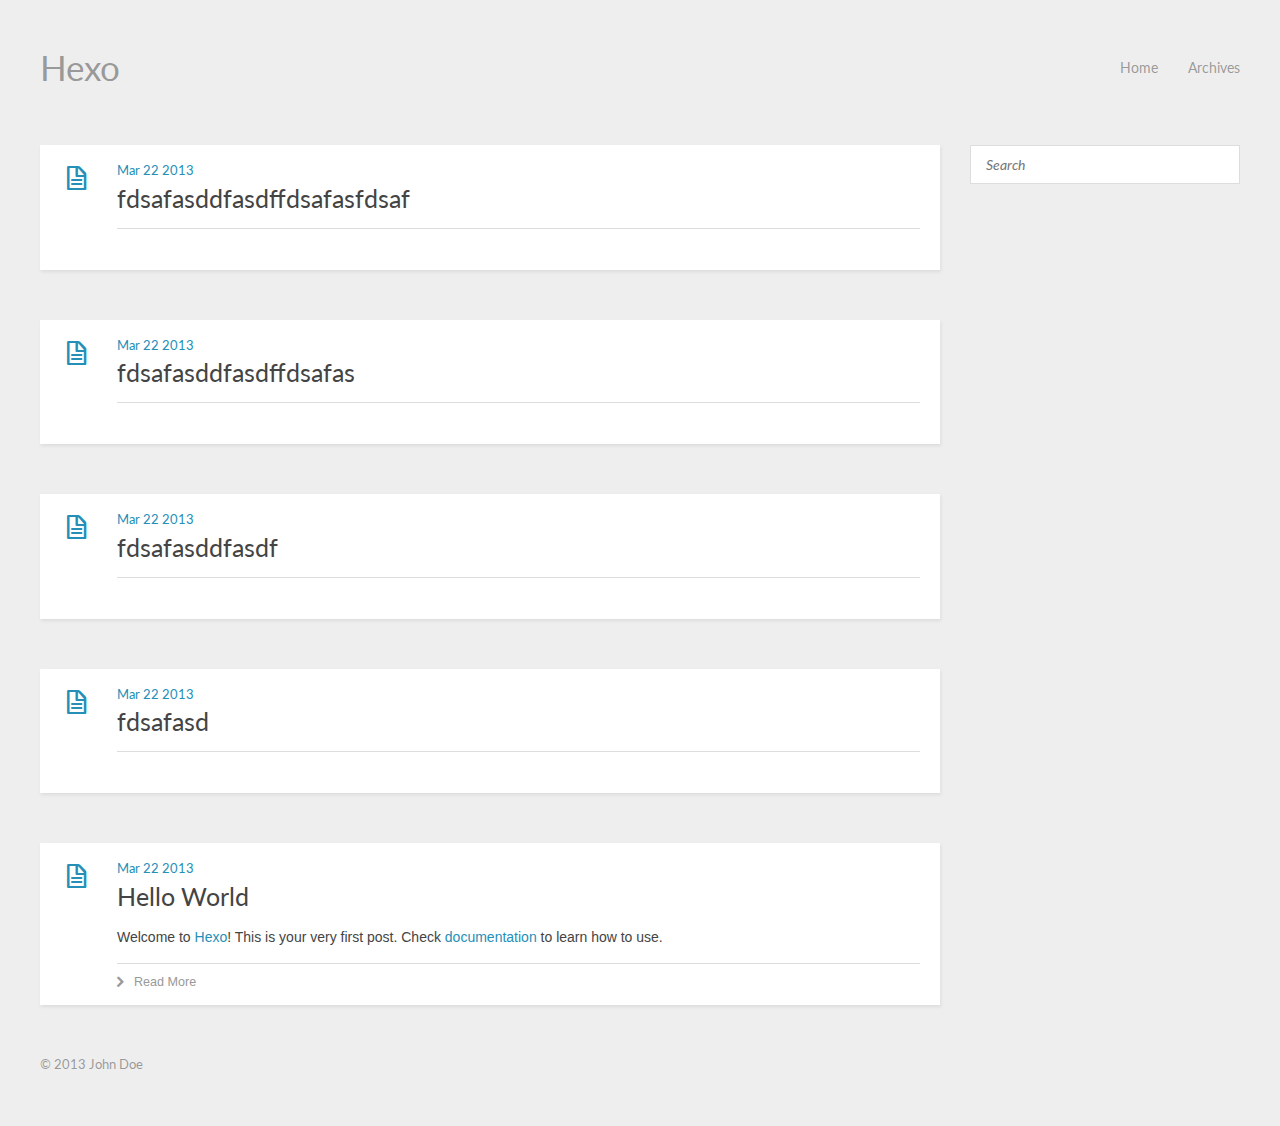
==== index.html @ 34781335 "Site updated: Fri Mar 22 2013 15:08:44 GMT+0800 (CST)" ====
<!DOCTYPE HTML>
<html>
<head>
  <meta charset="utf-8">
  
  <title>Hexo</title>
  <meta name="author" content="John Doe">
  
  
  <meta name="viewport" content="width=device-width, initial-scale=1, maximum-scale=1">

  
  <meta property="og:site_name" content="Hexo"/>

  
    <meta property="og:image" content="undefined"/>
  

  <link href="/favicon.png" rel="icon">
  <link rel="alternate" href="/atom.xml" title="Hexo" type="application/atom+xml">
  <link rel="stylesheet" href="/css/style.css" media="screen" type="text/css">
  <!--[if lt IE 9]><script src="//html5shiv.googlecode.com/svn/trunk/html5.js"></script><![endif]-->
  <script src="//ajax.googleapis.com/ajax/libs/jquery/1.8/jquery.min.js"></script>
  
</head>


<body>
  <header id="header" class="inner"><div class="alignleft">
  <h1><a href="/">Hexo</a></h1>
  <h2><a href="/"></a></h2>
</div>
<nav id="main-nav" class="alignright">
  <ul>
    
      <li><a href="/">Home</a></li>
    
      <li><a href="/archives">Archives</a></li>
    
  </ul>
  <div class="clearfix"></div>
</nav>
<div class="clearfix"></div></header>
  <div id="content" class="inner">
    <div id="main-col" class="alignleft"><div id="wrapper">
  <article class="post">
  
  <div class="post-content">
    <header>
      
        <div class="icon"></div>
        <time datetime="2013-03-22T07:08:34.000Z"><a href="/2013/03/22/fdsafasddfasdffdsafasfdsaf/">Mar 22 2013</a></time>
      
      
  
    <h1 class="title"><a href="/2013/03/22/fdsafasddfasdffdsafasfdsaf/">fdsafasddfasdffdsafasfdsaf</a></h1>
  

    </header>
    <div class="entry">
      
        
      
    </div>
    <footer>
      
        
        
      
      <div class="clearfix"></div>
    </footer>
  </div>
</article>



  <article class="post">
  
  <div class="post-content">
    <header>
      
        <div class="icon"></div>
        <time datetime="2013-03-22T07:03:22.000Z"><a href="/2013/03/22/fdsafasddfasdffdsafas/">Mar 22 2013</a></time>
      
      
  
    <h1 class="title"><a href="/2013/03/22/fdsafasddfasdffdsafas/">fdsafasddfasdffdsafas</a></h1>
  

    </header>
    <div class="entry">
      
        
      
    </div>
    <footer>
      
        
        
      
      <div class="clearfix"></div>
    </footer>
  </div>
</article>



  <article class="post">
  
  <div class="post-content">
    <header>
      
        <div class="icon"></div>
        <time datetime="2013-03-22T06:59:45.000Z"><a href="/2013/03/22/fdsafasddfasdf/">Mar 22 2013</a></time>
      
      
  
    <h1 class="title"><a href="/2013/03/22/fdsafasddfasdf/">fdsafasddfasdf</a></h1>
  

    </header>
    <div class="entry">
      
        
      
    </div>
    <footer>
      
        
        
      
      <div class="clearfix"></div>
    </footer>
  </div>
</article>



  <article class="post">
  
  <div class="post-content">
    <header>
      
        <div class="icon"></div>
        <time datetime="2013-03-22T06:58:10.000Z"><a href="/2013/03/22/fdsafasd/">Mar 22 2013</a></time>
      
      
  
    <h1 class="title"><a href="/2013/03/22/fdsafasd/">fdsafasd</a></h1>
  

    </header>
    <div class="entry">
      
        
      
    </div>
    <footer>
      
        
        
      
      <div class="clearfix"></div>
    </footer>
  </div>
</article>



  <article class="post">
  
  <div class="post-content">
    <header>
      
        <div class="icon"></div>
        <time datetime="2013-03-22T06:28:32.000Z"><a href="/2013/03/22/hello-world/">Mar 22 2013</a></time>
      
      
  
    <h1 class="title"><a href="/2013/03/22/hello-world/">Hello World</a></h1>
  

    </header>
    <div class="entry">
      
        <p>Welcome to <a href="http://zespia.tw/hexo">Hexo</a>! This is your very first post. Check <a href="http://zespia.tw/hexo/docs">documentation</a> to learn how to use.</p>

      
    </div>
    <footer>
      
        
          <div class="alignleft">
            <a href="/2013/03/22/hello-world/#more" class="more-link">Read More</a>
          </div>
        
        
      
      <div class="clearfix"></div>
    </footer>
  </div>
</article>




<nav id="pagination">
  
  
  <div class="clearfix"></div>
</nav></div></div>
    <aside id="sidebar" class="alignright">
  <div class="search">
  <form action="http://google.com/search" method="get" accept-charset="utf-8">
    <input type="search" name="q" results="0" placeholder="Search">
    <input type="hidden" name="q" value="site:oct.arain.me">
  </form>
</div>

  

  

  

</aside>
    <div class="clearfix"></div>
  </div>
  <footer id="footer" class="inner"><div class="alignleft">
  
  &copy; 2013 John Doe
  
</div>
<div class="clearfix"></div></footer>
  <script src="/js/jquery.imagesloaded.min.js"></script>
<script src="/js/gallery.js"></script>




<link rel="stylesheet" href="/fancybox/jquery.fancybox.css" media="screen" type="text/css">
<script src="/fancybox/jquery.fancybox.pack.js"></script>
<script type="text/javascript">
(function($){
  $('.fancybox').fancybox();
})(jQuery);
</script>

</body>
</html>
---- css/style.css ----
@import url("http://fonts.googleapis.com/css?family=Lato:400,400italic");
@font-face {
  font-family: 'FontAwesome';
  font-style: normal;
  font-weight: normal;
  src: url("font/fontawesome-webfont.eot?#iefix") format('embedded-opentype'), url("font/fontawesome-webfont.woff") format('woff'), url("font/fontawesome-webfont.ttf") format('truetype'), url("font/fontawesome-webfont.svg#FontAwesomeRegular") format('svg');
}
* {
  margin: 0;
  padding: 0;
}
body {
  background: #eee;
  color: #444;
  font-family: "Helvetica Neue", "Helvetica", Arial, sans-serif;
  font-size: 14px;
  text-shadow: 0 0 1px transparent;
}
@media screen and (max-width: 1260px) {
  body {
    margin: 0 30px;
  }
}
@media screen and (max-width: 600px) {
  body {
    font-size: 13px;
  }
}
h1,
h2,
h3,
h4,
h5,
h6 {
  font-family: "Lato", Helvetica Neue, Helvetica, Arial, sans-serif;
}
h1 {
  font-size: 1.8em;
}
h2 {
  font-size: 1.5em;
}
h3 {
  font-size: 1.3em;
}
a {
  text-decoration: none;
  color: #258fb8;
}
a:hover {
  text-decoration: underline;
}
.alignleft {
  float: left;
}
.alignright {
  float: right;
}
.clearfix {
  zoom: 1;
}
.clearfix:before,
.clearfix:after {
  content: "";
  display: table;
}
.clearfix:after {
  clear: both;
}
.inner {
  width: 1200px;
  margin: 0 auto;
}
@media screen and (max-width: 1260px) {
  .inner {
    width: 100%;
  }
}
#main-col {
  width: 900px;
}
@media screen and (max-width: 1260px) {
  #main-col {
    width: 100%;
    margin-right: -300px;
  }
}
@media screen and (max-width: 900px) {
  #main-col {
    margin-right: 0;
    float: none;
  }
}
@media screen and (max-width: 1260px) {
  #wrapper {
    margin-right: 300px;
  }
}
@media screen and (max-width: 900px) {
  #wrapper {
    margin-right: 0;
  }
}
#header {
  text-shadow: 0 0 1px #fff;
  margin: 50px auto;
}
#header a {
  color: #999;
}
#header a:hover {
  color: #258fb8;
  text-decoration: none;
}
#header h1 {
  font-weight: normal;
  font-size: 2.5em;
  line-height: 1;
}
#header h2 {
  font-weight: normal;
  font-size: 0.9em;
  line-height: 1;
  margin-top: 10px;
}
#header #main-nav {
  font-family: "Lato", Helvetica Neue, Helvetica, Arial, sans-serif;
  line-height: 2.5em;
}
#header #main-nav ul {
  list-style: none;
}
#header #main-nav ul li {
  float: left;
  margin-left: 30px;
}
article {
  -webkit-box-shadow: 1px 2px 3px #ddd;
  box-shadow: 1px 2px 3px #ddd;
  background: #fff;
}
article.page {
  padding-left: 20px;
}
article.page .icon {
  display: none;
}
article.post .icon:before {
  content: '\f016';
}
article.photo .icon:before {
  content: '\f030';
}
article.link .icon:before {
  content: '\f0c1';
}
article.link .title a:after {
  content: '\f08e';
  color: #999;
  font: 12px FontAwesome;
  padding-left: 10px;
  vertical-align: super;
}
article .post-content {
  padding: 20px 20px 15px 77px;
  margin-bottom: 50px;
  position: relative;
}
@media screen and (max-width: 600px) {
  article .post-content {
    padding-left: 20px;
  }
}
article .gallery {
  overflow: hidden;
  position: relative;
}
article .gallery:hover .control {
  opacity: 1;
  -ms-filter: none;
  filter: none;
}
article .gallery img {
  min-width: 100%;
  max-width: 100%;
  height: auto;
  position: absolute;
  top: 0;
  left: 0;
  opacity: 0;
  filter: alpha(opacity=0);
  -ms-filter: "progid:DXImageTransform.Microsoft.Alpha(Opacity=0)";
}
article .gallery .control {
  opacity: 0;
  filter: alpha(opacity=0);
  -ms-filter: "progid:DXImageTransform.Microsoft.Alpha(Opacity=0)";
  -webkit-transition: 0.3s;
  -moz-transition: 0.3s;
  -o-transition: 0.3s;
  -ms-transition: 0.3s;
  transition: 0.3s;
}
article .gallery .prev,
article .gallery .next {
  position: absolute;
  top: 0;
  width: 50%;
  height: 100%;
  cursor: pointer;
}
article .gallery .prev:before,
article .gallery .next:before {
  position: absolute;
  font: 24px/1 FontAwesome;
  text-align: center;
  width: 24px;
  text-shadow: 0 0 15px rgba(0,0,0,0.5);
  color: #fff;
  margin-top: -12px;
  top: 50%;
}
article .gallery .prev {
  left: 0;
}
article .gallery .prev:before {
  content: '\f053';
  left: 10px;
}
article .gallery .next {
  right: 0;
}
article .gallery .next:before {
  content: '\f054';
  right: 10px;
}
article header .icon {
  width: 32px;
  height: 32px;
  margin-right: 25px;
  position: absolute;
  top: 20px;
  left: 20px;
  color: #258fb8;
}
@media screen and (max-width: 600px) {
  article header .icon {
    display: none;
  }
}
article header .icon:before {
  position: absolute;
  font: 32px FontAwesome;
  top: 0;
  left: 0;
  width: 32px;
  text-align: center;
}
article header time {
  color: #999;
  font: 0.9em "Lato", Helvetica Neue, Helvetica, Arial, sans-serif;
  margin-bottom: 5px;
  display: block;
  line-height: 1;
}
article header .title {
  font-weight: normal;
}
article header .title a {
  color: #444;
}
article header .title a:hover {
  color: #258fb8;
  text-decoration: none;
}
article .entry {
  text-align: justify;
  line-height: 1.6;
}
article .entry p,
article .entry blockquote,
article .entry ul,
article .entry ol,
article .entry dl,
article .entry table,
article .entry iframe,
article .entry h3,
article .entry h4,
article .entry h5,
article .entry h6,
article .entry .video-container {
  margin-top: 15px;
}
article .entry blockquote {
  border-top: 1px solid #ddd;
  border-bottom: 1px solid #ddd;
  font-style: italic;
  font-family: "Georgia", serif;
  font-size: 1.2em;
  padding: 0 30px 15px;
  text-align: center;
}
article .entry blockquote footer {
  border-top: none;
  font-size: 0.8em;
  line-height: 1;
  margin: 20px 0 0;
  padding-top: 0;
}
article .entry blockquote footer cite:before {
  content: '—';
  color: #ccc;
  padding: 0 0.5em;
}
article .entry code,
article .entry pre {
  font-family: Monaco, Menlo, Consolas, Courier New, monospace;
}
article .entry code {
  background: #eee;
  color: #666;
  padding: 0 5px;
  margin: 0 2px;
  font-size: 0.9em;
  border: 1px solid #ddd;
  -webkit-border-radius: 3px;
  border-radius: 3px;
}
article .entry pre {
  background: #eee;
  border: 1px solid #ddd;
  margin-top: 15px;
  overflow: auto;
  padding: 7px 15px;
  -webkit-border-radius: 2px;
  border-radius: 2px;
}
article .entry pre code {
  background: none;
  padding: 0;
  margin: 0;
  border: none;
  -webkit-border-radius: 0;
  border-radius: 0;
}
article .entry ul,
article .entry ol,
article .entry dl {
  margin-left: 20px;
}
article .entry ul ul,
article .entry ol ul,
article .entry dl ul,
article .entry ul ol,
article .entry ol ol,
article .entry dl ol,
article .entry ul dl,
article .entry ol dl,
article .entry dl dl {
  margin-top: 0;
}
article .entry h1,
article .entry h2 {
  font-weight: normal;
  border-bottom: 1px solid #ddd;
  padding-bottom: 10px;
  margin-top: 20px;
}
article .entry h3,
article .entry h4,
article .entry h5,
article .entry h6 {
  font-weight: normal;
}
article .entry img,
article .entry video {
  max-width: 100%;
  height: auto;
  border: none;
}
article .entry iframe {
  border: none;
}
article .entry .caption {
  display: block;
  margin-top: 5px;
  color: #999;
  position: relative;
  font-size: 0.9em;
  padding-left: 25px;
}
article .entry .caption:before {
  content: '\f040';
  position: absolute;
  font: 1.3em FontAwesome;
  position: absolute;
  left: 0;
  top: 3px;
}
article .entry .video-container {
  position: relative;
  padding-bottom: 56.25%;
  padding-top: 30px;
  height: 0;
  overflow: hidden;
}
article .entry .video-container iframe,
article .entry .video-container object,
article .entry .video-container embed {
  position: absolute;
  top: 0;
  left: 0;
  width: 100%;
  height: 100%;
  margin-top: 0;
}
article .entry .pullquote {
  float: right;
  border: none;
  padding: 0;
  margin: 1em 0 0.5em 1.5em;
  text-align: left;
  width: 45%;
  font-size: 1.5em;
}
article footer {
  margin-top: 15px;
  padding-top: 10px;
  border-top: 1px solid #ddd;
  color: #999;
  font-size: 0.9em;
  line-height: 16px;
  position: relative;
  min-height: 16px;
}
article footer a {
  color: #999;
}
article footer a:hover {
  color: #258fb8;
  text-decoration: none;
}
article footer a:before {
  font: 1.1em FontAwesome;
  padding-right: 10px;
  vertical-align: middle;
}
article footer a.more-link:before {
  content: '\f054';
}
article footer a.comment-link:before {
  content: '\f075';
}
article footer .categories,
article footer .tags {
  position: relative;
  padding-left: 25px;
  margin: 5px 0;
}
article footer .categories:before,
article footer .tags:before {
  position: absolute;
  font: 1.1em FontAwesome;
}
article footer .categories:before {
  content: '\f07b';
  top: 2px;
  left: 1px;
}
article footer .tags:before {
  content: '\f02b';
  top: 3px;
  left: 2px;
}
article footer .addthis {
  margin-top: 15px;
}
article footer .addthis iframe {
  margin-top: 0;
}
#comment {
  padding: 20px;
  background: #fff;
  -webkit-box-shadow: 1px 2px 3px #ddd;
  box-shadow: 1px 2px 3px #ddd;
  margin-bottom: 50px;
}
#comment .title {
  font-weight: normal;
  margin-bottom: 15px;
}
#pagination a {
  display: block;
  padding: 5px 10px;
  background: #ddd;
  color: #999;
  font-family: "Lato", Helvetica Neue, Helvetica, Arial, sans-serif;
  text-shadow: 0 0 1px #fff;
  margin-bottom: 50px;
}
#pagination a:hover {
  background: #258fb8;
  color: #fff;
  text-decoration: none;
  text-shadow: none;
}
#pagination .prev:before {
  content: '\f053';
  padding-right: 10px;
  font-family: FontAwesome;
}
#pagination .next:after {
  content: '\f054';
  padding-left: 10px;
  font-family: FontAwesome;
}
.archive-title {
  color: #999;
  font-weight: normal;
  margin-bottom: 30px;
  text-shadow: 0 0 1px #fff;
}
.archive-title:before {
  font-family: FontAwesome;
  content: '\f073';
  padding-right: 15px;
}
.archive-title.tag:before {
  content: '\f02b';
}
.archive-title.category:before {
  content: '\f07b';
}
.archive {
  -webkit-box-shadow: 1px 2px 3px #ddd;
  box-shadow: 1px 2px 3px #ddd;
  border-bottom: 1px solid #ddd;
  margin-bottom: 50px;
}
.archive article {
  -webkit-box-shadow: none;
  box-shadow: none;
}
.archive article .post-content {
  margin-bottom: 0;
}
#sidebar {
  width: 270px;
  line-height: 1.8em;
}
@media screen and (max-width: 900px) {
  #sidebar {
    float: none;
    width: 100%;
  }
}
#sidebar .widget {
  background: #fff;
  -webkit-box-shadow: 1px 2px 3px #ddd;
  box-shadow: 1px 2px 3px #ddd;
  margin-bottom: 30px;
  word-wrap: break-word;
}
#sidebar .widget .title {
  padding: 15px 20px;
  font-size: 1em;
  border-bottom: 1px solid #ddd;
  font-weight: normal;
}
#sidebar .widget .entry {
  font-size: 0.9em;
  padding: 15px 20px;
}
#sidebar .widget ul,
#sidebar .widget ol,
#sidebar .widget dl {
  list-style: none;
}
#sidebar .widget ul ul,
#sidebar .widget ol ul,
#sidebar .widget dl ul,
#sidebar .widget ul ol,
#sidebar .widget ol ol,
#sidebar .widget dl ol,
#sidebar .widget ul dl,
#sidebar .widget ol dl,
#sidebar .widget dl dl {
  list-style: disc;
  margin-left: 20px;
}
#sidebar .search {
  margin-bottom: 30px;
}
#sidebar .search input {
  background: #fff;
  font-family: "Lato", Helvetica Neue, Helvetica, Arial, sans-serif;
  font-style: italic;
  font-size: 1em;
  padding: 10px 15px;
  border: 1px solid #ddd;
  width: 100%;
  -webkit-box-sizing: border-box;
  -moz-box-sizing: border-box;
  box-sizing: border-box;
  color: #999;
}
#sidebar .search input:focus {
  color: #444;
}
#sidebar .tag small {
  margin-left: 15px;
  color: #999;
}
#sidebar .tag small:before {
  content: '(';
}
#sidebar .tag small:after {
  content: ')';
}
#sidebar .twitter li {
  border-bottom: 1px solid #ddd;
  padding: 15px 20px;
  font-size: 0.9em;
}
#sidebar .twitter li:last-of-type {
  border-bottom: none;
}
#sidebar .twitter small {
  display: block;
  margin-top: 10px;
  color: #999;
  line-height: 1;
}
#sidebar .tagcloud .entry {
  padding-right: 5px;
}
#sidebar .tagcloud a {
  margin-right: 10px;
  display: inline-block;
}
#footer {
  color: #999;
  margin-bottom: 50px;
  font: 0.9em/1.6 "Lato", Helvetica Neue, Helvetica, Arial, sans-serif;
  text-shadow: 0 0 1px #fff;
}
.entry .gist {
  background: #eee;
  border: 1px solid #ddd;
  margin-top: 15px;
  padding: 7px 15px;
  -webkit-border-radius: 2px;
  border-radius: 2px;
  text-shadow: 0 0 1px #fff;
  line-height: 1.6;
  overflow: auto;
  color: #666;
}
.entry .gist .gist-file {
  border: none;
  font-family: inherit;
  margin: 0;
  font-size: 0.9em;
}
.entry .gist .gist-file .gist-data {
  background: none;
  border-bottom: none;
}
.entry .gist .gist-file .gist-data pre {
  padding: 0 !important;
  font-family: Monaco, Menlo, Consolas, Courier New, monospace;
}
.entry .gist .gist-file .gist-meta {
  background: none;
  color: #999;
  margin-top: 5px;
  padding: 0;
  text-shadow: 0 0 1px #fff;
  font-size: 100%;
}
.entry .gist .gist-file .gist-meta a {
  color: #258fb8;
}
.entry .gist .gist-file .gist-meta a:visited {
  color: #258fb8;
}
figure.highlight {
  background: #eee;
  border: 1px solid #ddd;
  margin-top: 15px;
  padding: 7px 15px;
  -webkit-border-radius: 2px;
  border-radius: 2px;
  text-shadow: 0 0 1px #fff;
  line-height: 1.6;
  overflow: auto;
  position: relative;
  font-size: 0.9em;
}
figure.highlight figcaption {
  color: #999;
  margin-bottom: 5px;
  text-shadow: 0 0 1px #fff;
}
figure.highlight figcaption a {
  position: absolute;
  right: 15px;
}
figure.highlight pre {
  border: none;
  padding: 0;
  margin: 0;
}
figure.highlight table {
  margin-top: 0;
  border-spacing: 0;
}
figure.highlight .gutter {
  color: #999;
  padding-right: 15px;
  border-right: 1px solid #ddd;
  text-align: right;
}
figure.highlight .code {
  padding-left: 15px;
  border-left: 1px solid #fff;
  color: #666;
}
pre .comment,
pre .template_comment,
pre .diff .header,
pre .doctype,
pre .pi,
pre .lisp .string,
pre .javadoc {
  color: #93a1a1;
  font-style: italic;
}
pre .keyword,
pre .winutils,
pre .method,
pre .addition,
pre .css .tag,
pre .request,
pre .status,
pre .nginx .title {
  color: #859900;
}
pre .number,
pre .command,
pre .string,
pre .tag .value,
pre .phpdoc,
pre .tex .formula,
pre .regexp,
pre .hexcolor {
  color: #2aa198;
}
pre .title,
pre .localvars,
pre .chunk,
pre .decorator,
pre .built_in,
pre .identifier,
pre .vhdl,
pre .literal,
pre .id {
  color: #268bd2;
}
pre .attribute,
pre .variable,
pre .lisp .body,
pre .smalltalk .number,
pre .constant,
pre .class .title,
pre .parent,
pre .haskell .type {
  color: #b58900;
}
pre .preprocessor,
pre .preprocessor .keyword,
pre .shebang,
pre .symbol,
pre .symbol .string,
pre .diff .change,
pre .special,
pre .attr_selector,
pre .important,
pre .subst,
pre .cdata,
pre .clojure .title {
  color: #cb4b16;
}
pre .deletion {
  color: #dc322f;
}
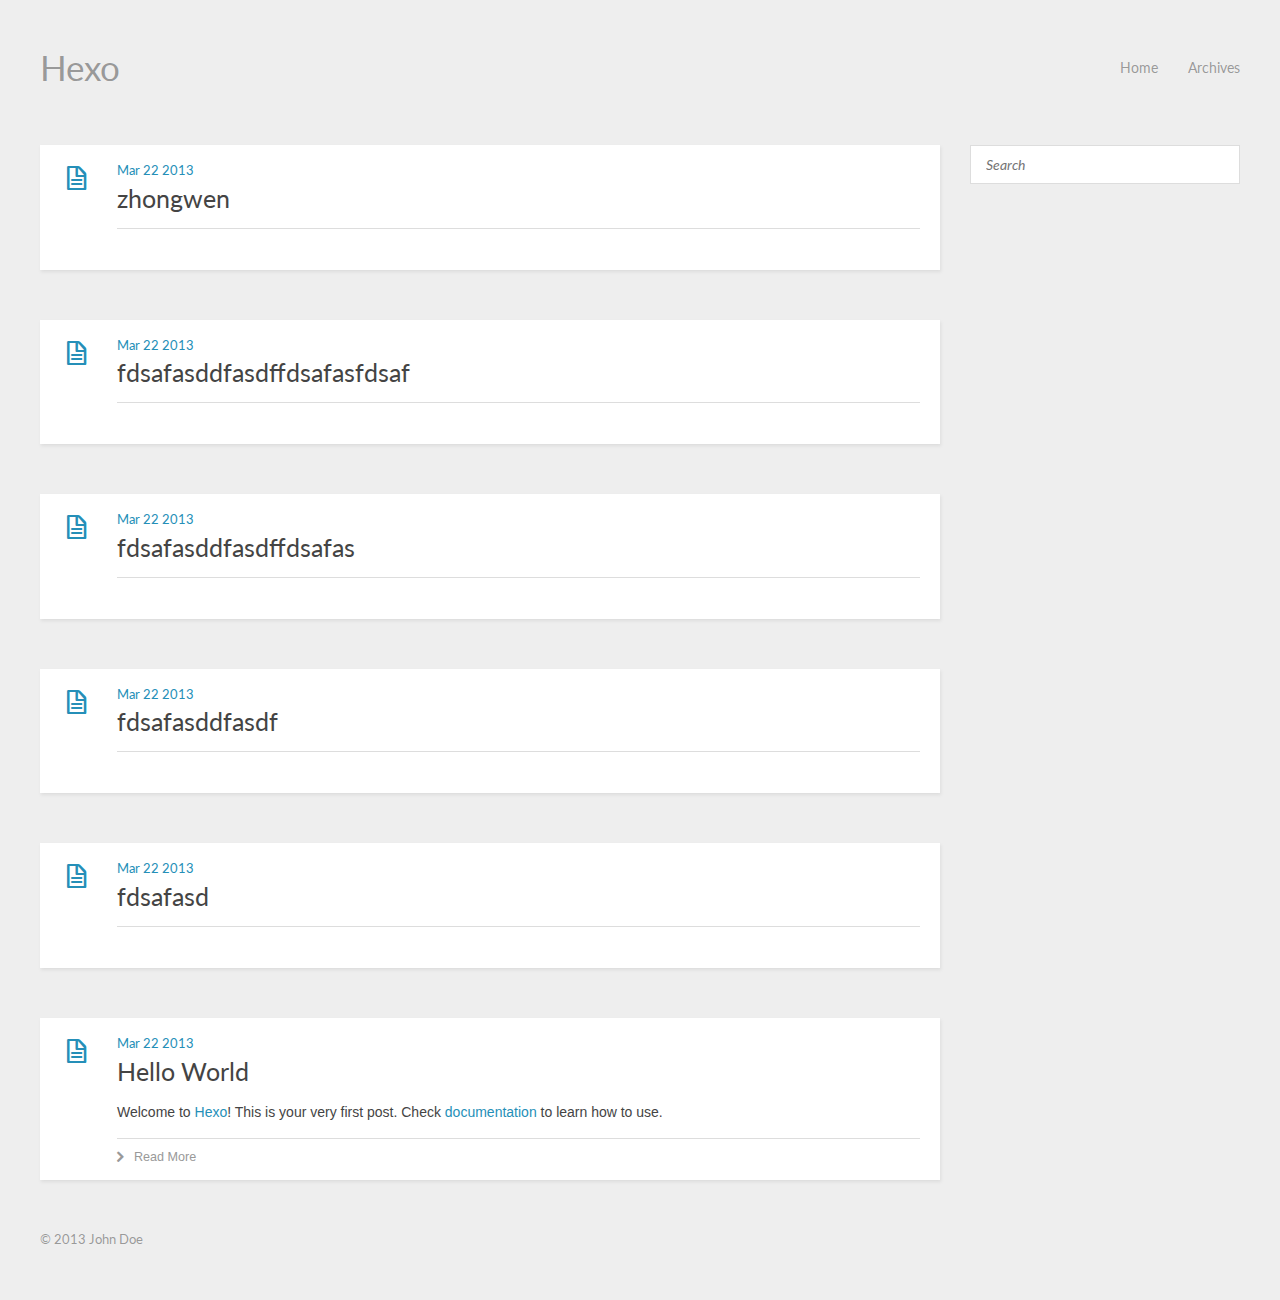
==== commit 499d49f5: "Site updated: Fri Mar 22 2013 15:09:52 GMT+0800 (CST)" ====
--- a/index.html
+++ b/index.html
@@ -49,6 +49,37 @@
     <header>
       
         <div class="icon"></div>
+        <time datetime="2013-03-22T07:09:44.000Z"><a href="/2013/03/22/zhongwen/">Mar 22 2013</a></time>
+      
+      
+  
+    <h1 class="title"><a href="/2013/03/22/zhongwen/">zhongwen</a></h1>
+  
+
+    </header>
+    <div class="entry">
+      
+        
+      
+    </div>
+    <footer>
+      
+        
+        
+      
+      <div class="clearfix"></div>
+    </footer>
+  </div>
+</article>
+
+
+
+  <article class="post">
+  
+  <div class="post-content">
+    <header>
+      
+        <div class="icon"></div>
         <time datetime="2013-03-22T07:08:34.000Z"><a href="/2013/03/22/fdsafasddfasdffdsafasfdsaf/">Mar 22 2013</a></time>
       
       
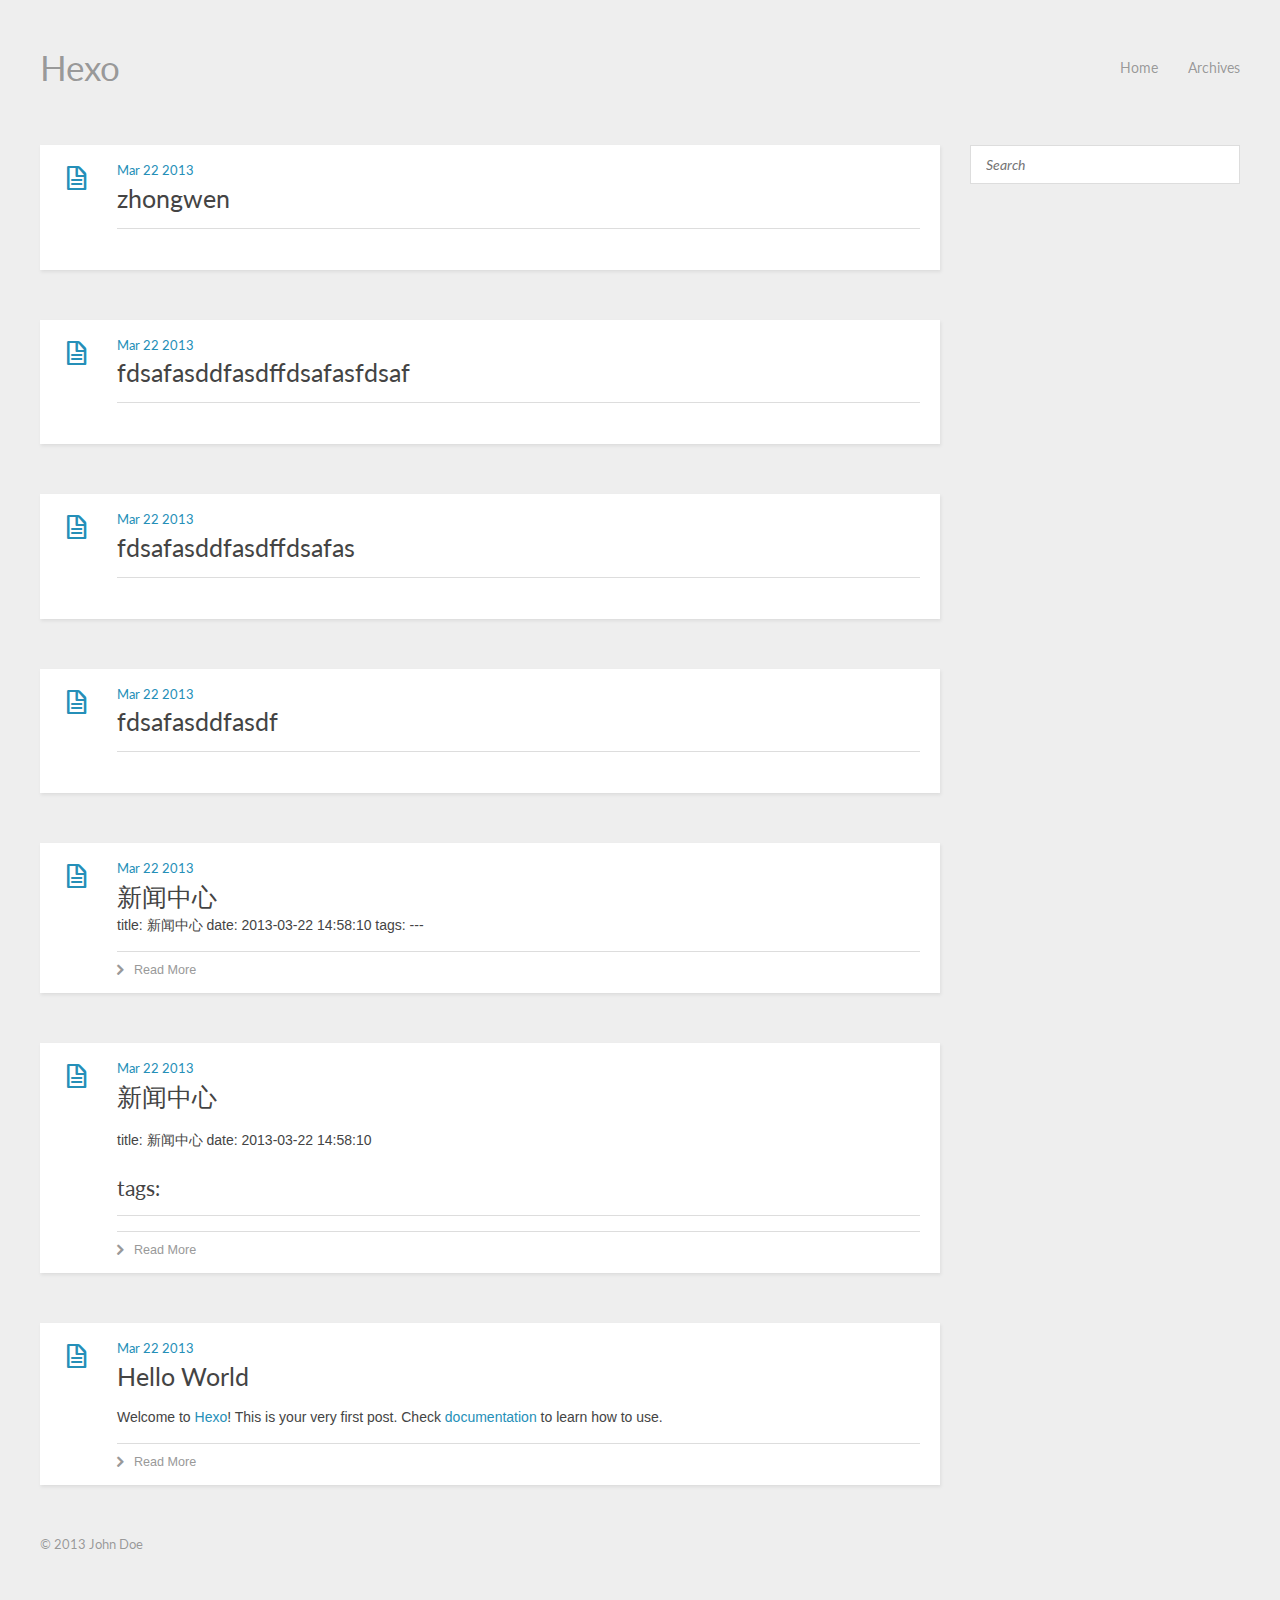
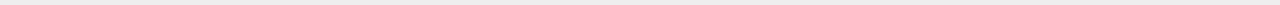
==== commit fd4d23a5: "Site updated: Fri Mar 22 2013 21:23:28 GMT+0800 (CST)" ====
--- a/index.html
+++ b/index.html
@@ -173,21 +173,67 @@
     <header>
       
         <div class="icon"></div>
-        <time datetime="2013-03-22T06:58:10.000Z"><a href="/2013/03/22/fdsafasd/">Mar 22 2013</a></time>
-      
-      
-  
-    <h1 class="title"><a href="/2013/03/22/fdsafasd/">fdsafasd</a></h1>
-  
-
-    </header>
-    <div class="entry">
-      
-        
-      
-    </div>
-    <footer>
-      
+        <time datetime="2013-03-22T06:58:10.000Z"><a href="/2013/03/22/new-post-one/">Mar 22 2013</a></time>
+      
+      
+  
+    <h1 class="title"><a href="/2013/03/22/new-post-one/">新闻中心</a></h1>
+  
+
+    </header>
+    <div class="entry">
+      
+        title: 新闻中心
+date: 2013-03-22 14:58:10
+tags:
+---
+
+      
+    </div>
+    <footer>
+      
+        
+          <div class="alignleft">
+            <a href="/2013/03/22/new-post-one/#more" class="more-link">Read More</a>
+          </div>
+        
+        
+      
+      <div class="clearfix"></div>
+    </footer>
+  </div>
+</article>
+
+
+
+  <article class="post">
+  
+  <div class="post-content">
+    <header>
+      
+        <div class="icon"></div>
+        <time datetime="2013-03-22T06:58:10.000Z"><a href="/2013/03/22/new-post-one/">Mar 22 2013</a></time>
+      
+      
+  
+    <h1 class="title"><a href="/2013/03/22/new-post-one/">新闻中心</a></h1>
+  
+
+    </header>
+    <div class="entry">
+      
+        <p>title: 新闻中心
+date: 2013-03-22 14:58:10</p>
+<h2>tags:</h2>
+
+      
+    </div>
+    <footer>
+      
+        
+          <div class="alignleft">
+            <a href="/2013/03/22/new-post-one/#more" class="more-link">Read More</a>
+          </div>
         
         
       
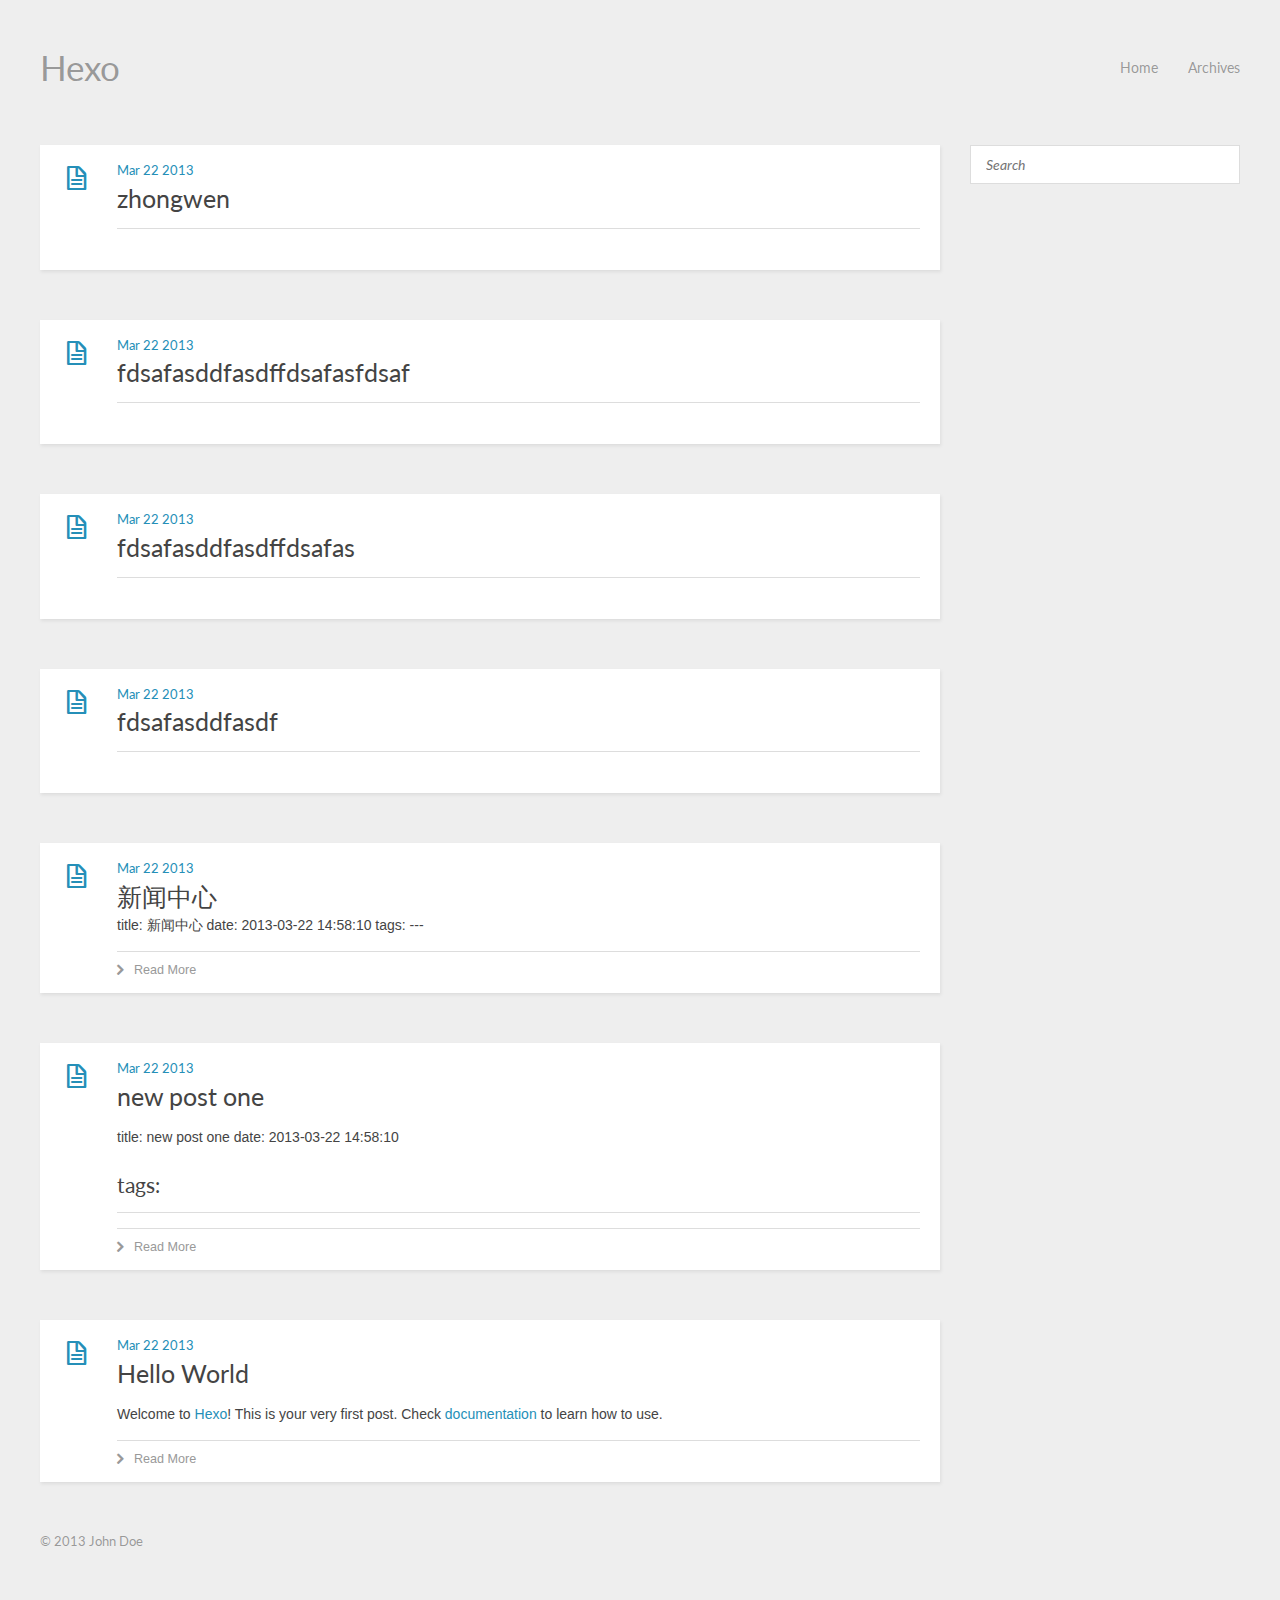
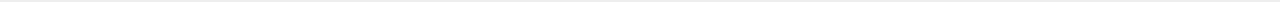
==== commit 93e7f5c8: "Site updated: Fri Mar 22 2013 21:26:08 GMT+0800 (CST)" ====
--- a/index.html
+++ b/index.html
@@ -216,13 +216,13 @@
       
       
   
-    <h1 class="title"><a href="/2013/03/22/new-post-one/">新闻中心</a></h1>
-  
-
-    </header>
-    <div class="entry">
-      
-        <p>title: 新闻中心
+    <h1 class="title"><a href="/2013/03/22/new-post-one/">new post one</a></h1>
+  
+
+    </header>
+    <div class="entry">
+      
+        <p>title: new post one
 date: 2013-03-22 14:58:10</p>
 <h2>tags:</h2>
 
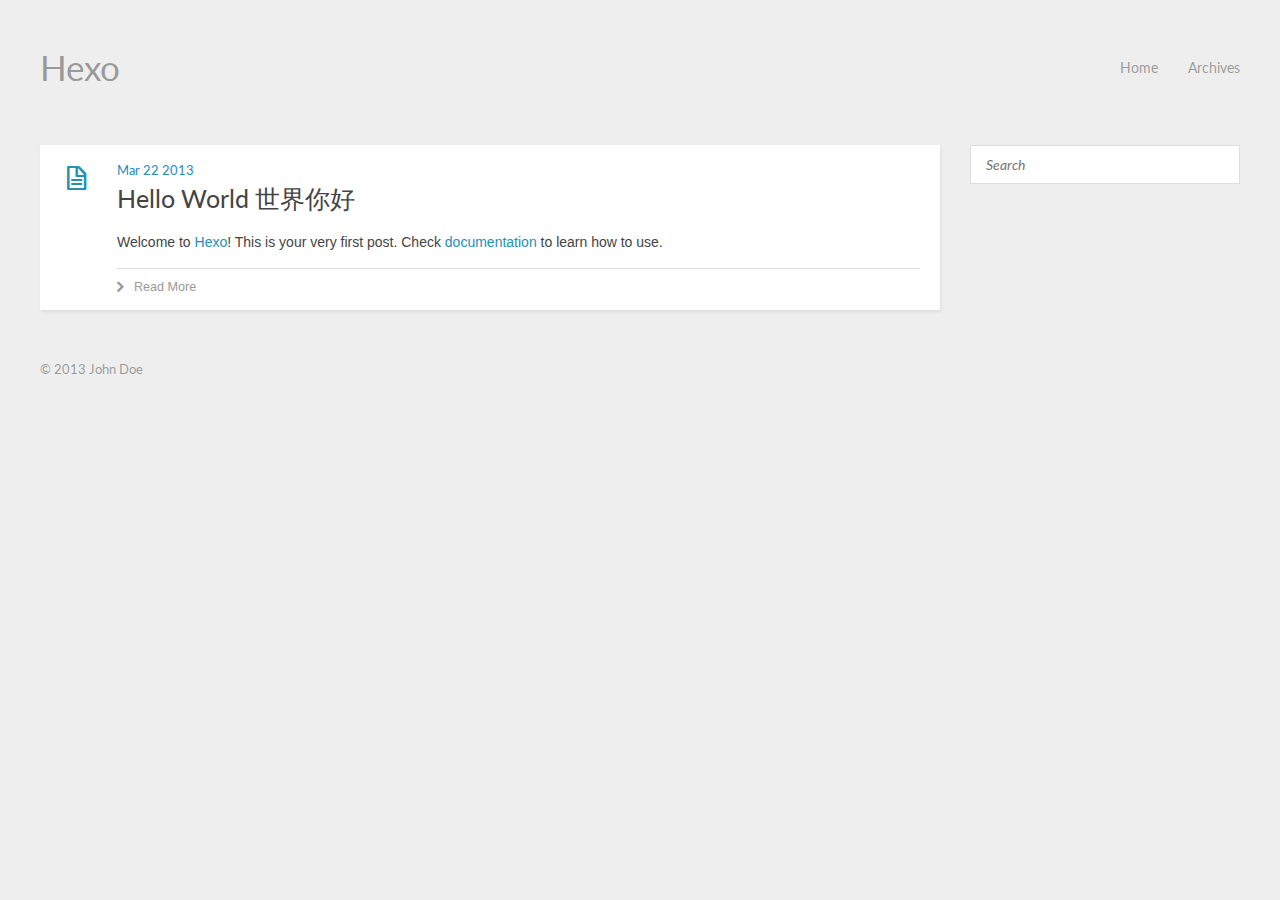
==== commit 0e9f8b6c: "Site updated: Fri Mar 22 2013 21:57:19 GMT+0800 (CST)" ====
--- a/index.html
+++ b/index.html
@@ -49,212 +49,11 @@
     <header>
       
         <div class="icon"></div>
-        <time datetime="2013-03-22T07:09:44.000Z"><a href="/2013/03/22/zhongwen/">Mar 22 2013</a></time>
+        <time datetime="2013-03-22T13:35:05.000Z"><a href="/2013/03/22/hello-world2/">Mar 22 2013</a></time>
       
       
   
-    <h1 class="title"><a href="/2013/03/22/zhongwen/">zhongwen</a></h1>
-  
-
-    </header>
-    <div class="entry">
-      
-        
-      
-    </div>
-    <footer>
-      
-        
-        
-      
-      <div class="clearfix"></div>
-    </footer>
-  </div>
-</article>
-
-
-
-  <article class="post">
-  
-  <div class="post-content">
-    <header>
-      
-        <div class="icon"></div>
-        <time datetime="2013-03-22T07:08:34.000Z"><a href="/2013/03/22/fdsafasddfasdffdsafasfdsaf/">Mar 22 2013</a></time>
-      
-      
-  
-    <h1 class="title"><a href="/2013/03/22/fdsafasddfasdffdsafasfdsaf/">fdsafasddfasdffdsafasfdsaf</a></h1>
-  
-
-    </header>
-    <div class="entry">
-      
-        
-      
-    </div>
-    <footer>
-      
-        
-        
-      
-      <div class="clearfix"></div>
-    </footer>
-  </div>
-</article>
-
-
-
-  <article class="post">
-  
-  <div class="post-content">
-    <header>
-      
-        <div class="icon"></div>
-        <time datetime="2013-03-22T07:03:22.000Z"><a href="/2013/03/22/fdsafasddfasdffdsafas/">Mar 22 2013</a></time>
-      
-      
-  
-    <h1 class="title"><a href="/2013/03/22/fdsafasddfasdffdsafas/">fdsafasddfasdffdsafas</a></h1>
-  
-
-    </header>
-    <div class="entry">
-      
-        
-      
-    </div>
-    <footer>
-      
-        
-        
-      
-      <div class="clearfix"></div>
-    </footer>
-  </div>
-</article>
-
-
-
-  <article class="post">
-  
-  <div class="post-content">
-    <header>
-      
-        <div class="icon"></div>
-        <time datetime="2013-03-22T06:59:45.000Z"><a href="/2013/03/22/fdsafasddfasdf/">Mar 22 2013</a></time>
-      
-      
-  
-    <h1 class="title"><a href="/2013/03/22/fdsafasddfasdf/">fdsafasddfasdf</a></h1>
-  
-
-    </header>
-    <div class="entry">
-      
-        
-      
-    </div>
-    <footer>
-      
-        
-        
-      
-      <div class="clearfix"></div>
-    </footer>
-  </div>
-</article>
-
-
-
-  <article class="post">
-  
-  <div class="post-content">
-    <header>
-      
-        <div class="icon"></div>
-        <time datetime="2013-03-22T06:58:10.000Z"><a href="/2013/03/22/new-post-one/">Mar 22 2013</a></time>
-      
-      
-  
-    <h1 class="title"><a href="/2013/03/22/new-post-one/">新闻中心</a></h1>
-  
-
-    </header>
-    <div class="entry">
-      
-        title: 新闻中心
-date: 2013-03-22 14:58:10
-tags:
----
-
-      
-    </div>
-    <footer>
-      
-        
-          <div class="alignleft">
-            <a href="/2013/03/22/new-post-one/#more" class="more-link">Read More</a>
-          </div>
-        
-        
-      
-      <div class="clearfix"></div>
-    </footer>
-  </div>
-</article>
-
-
-
-  <article class="post">
-  
-  <div class="post-content">
-    <header>
-      
-        <div class="icon"></div>
-        <time datetime="2013-03-22T06:58:10.000Z"><a href="/2013/03/22/new-post-one/">Mar 22 2013</a></time>
-      
-      
-  
-    <h1 class="title"><a href="/2013/03/22/new-post-one/">new post one</a></h1>
-  
-
-    </header>
-    <div class="entry">
-      
-        <p>title: new post one
-date: 2013-03-22 14:58:10</p>
-<h2>tags:</h2>
-
-      
-    </div>
-    <footer>
-      
-        
-          <div class="alignleft">
-            <a href="/2013/03/22/new-post-one/#more" class="more-link">Read More</a>
-          </div>
-        
-        
-      
-      <div class="clearfix"></div>
-    </footer>
-  </div>
-</article>
-
-
-
-  <article class="post">
-  
-  <div class="post-content">
-    <header>
-      
-        <div class="icon"></div>
-        <time datetime="2013-03-22T06:28:32.000Z"><a href="/2013/03/22/hello-world/">Mar 22 2013</a></time>
-      
-      
-  
-    <h1 class="title"><a href="/2013/03/22/hello-world/">Hello World</a></h1>
+    <h1 class="title"><a href="/2013/03/22/hello-world2/">Hello World 世界你好</a></h1>
   
 
     </header>
@@ -268,7 +67,7 @@
       
         
           <div class="alignleft">
-            <a href="/2013/03/22/hello-world/#more" class="more-link">Read More</a>
+            <a href="/2013/03/22/hello-world2/#more" class="more-link">Read More</a>
           </div>
         
         
@@ -290,7 +89,7 @@
   <div class="search">
   <form action="http://google.com/search" method="get" accept-charset="utf-8">
     <input type="search" name="q" results="0" placeholder="Search">
-    <input type="hidden" name="q" value="site:oct.arain.me">
+    <input type="hidden" name="q" value="site:rainself.github.com">
   </form>
 </div>
 
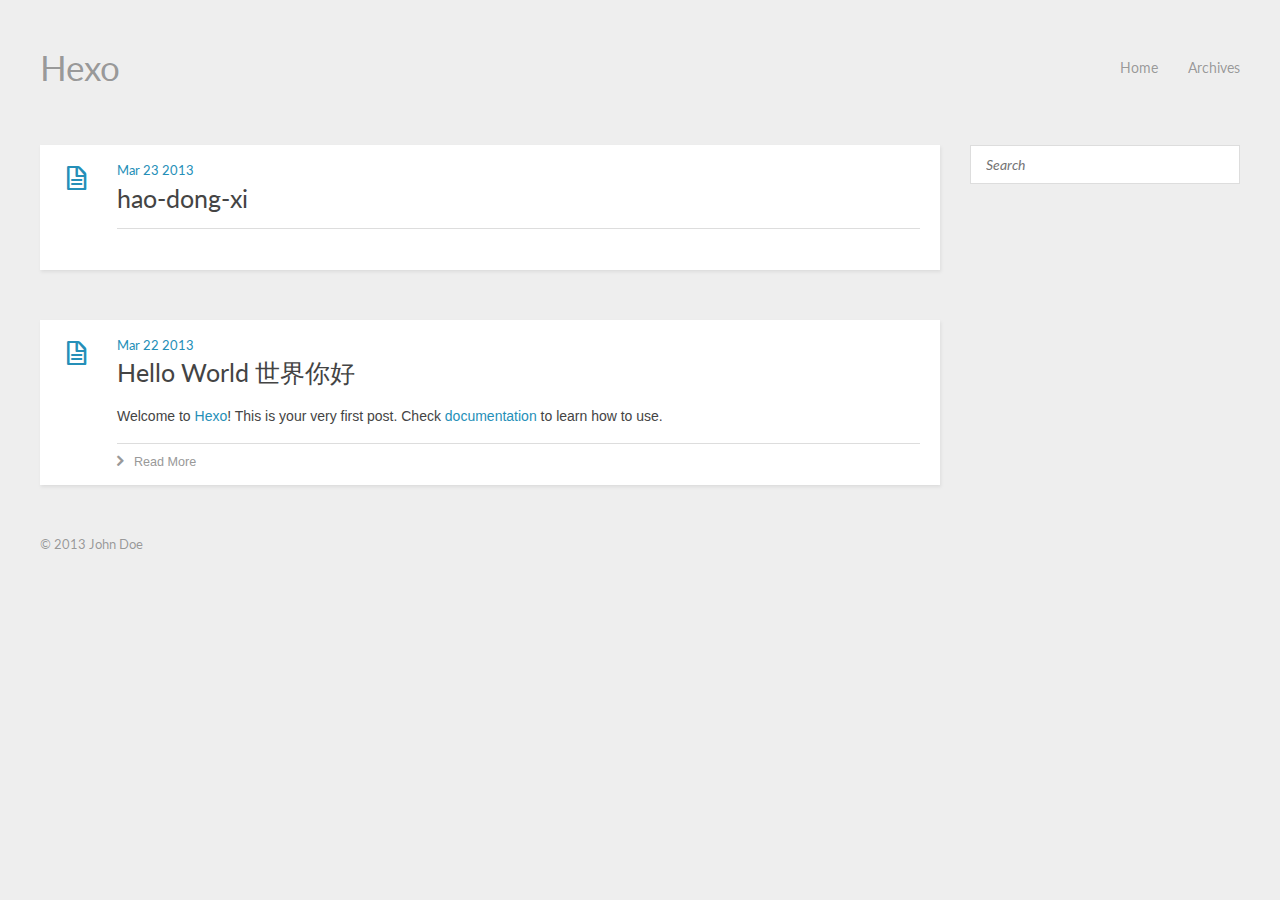
==== commit 484fb7c4: "Site updated: Sat Mar 23 2013 09:22:12 GMT+0800 (CST)" ====
--- a/index.html
+++ b/index.html
@@ -49,11 +49,42 @@
     <header>
       
         <div class="icon"></div>
-        <time datetime="2013-03-22T13:35:05.000Z"><a href="/2013/03/22/hello-world2/">Mar 22 2013</a></time>
+        <time datetime="2013-03-23T01:22:05.000Z"><a href="/2013/03/23/hao-dong-xi/">Mar 23 2013</a></time>
       
       
   
-    <h1 class="title"><a href="/2013/03/22/hello-world2/">Hello World 世界你好</a></h1>
+    <h1 class="title"><a href="/2013/03/23/hao-dong-xi/">hao-dong-xi</a></h1>
+  
+
+    </header>
+    <div class="entry">
+      
+        
+      
+    </div>
+    <footer>
+      
+        
+        
+      
+      <div class="clearfix"></div>
+    </footer>
+  </div>
+</article>
+
+
+
+  <article class="post">
+  
+  <div class="post-content">
+    <header>
+      
+        <div class="icon"></div>
+        <time datetime="2013-03-22T13:35:05.000Z"><a href="/2013/03/22/hello-world/">Mar 22 2013</a></time>
+      
+      
+  
+    <h1 class="title"><a href="/2013/03/22/hello-world/">Hello World 世界你好</a></h1>
   
 
     </header>
@@ -67,7 +98,7 @@
       
         
           <div class="alignleft">
-            <a href="/2013/03/22/hello-world2/#more" class="more-link">Read More</a>
+            <a href="/2013/03/22/hello-world/#more" class="more-link">Read More</a>
           </div>
         
         
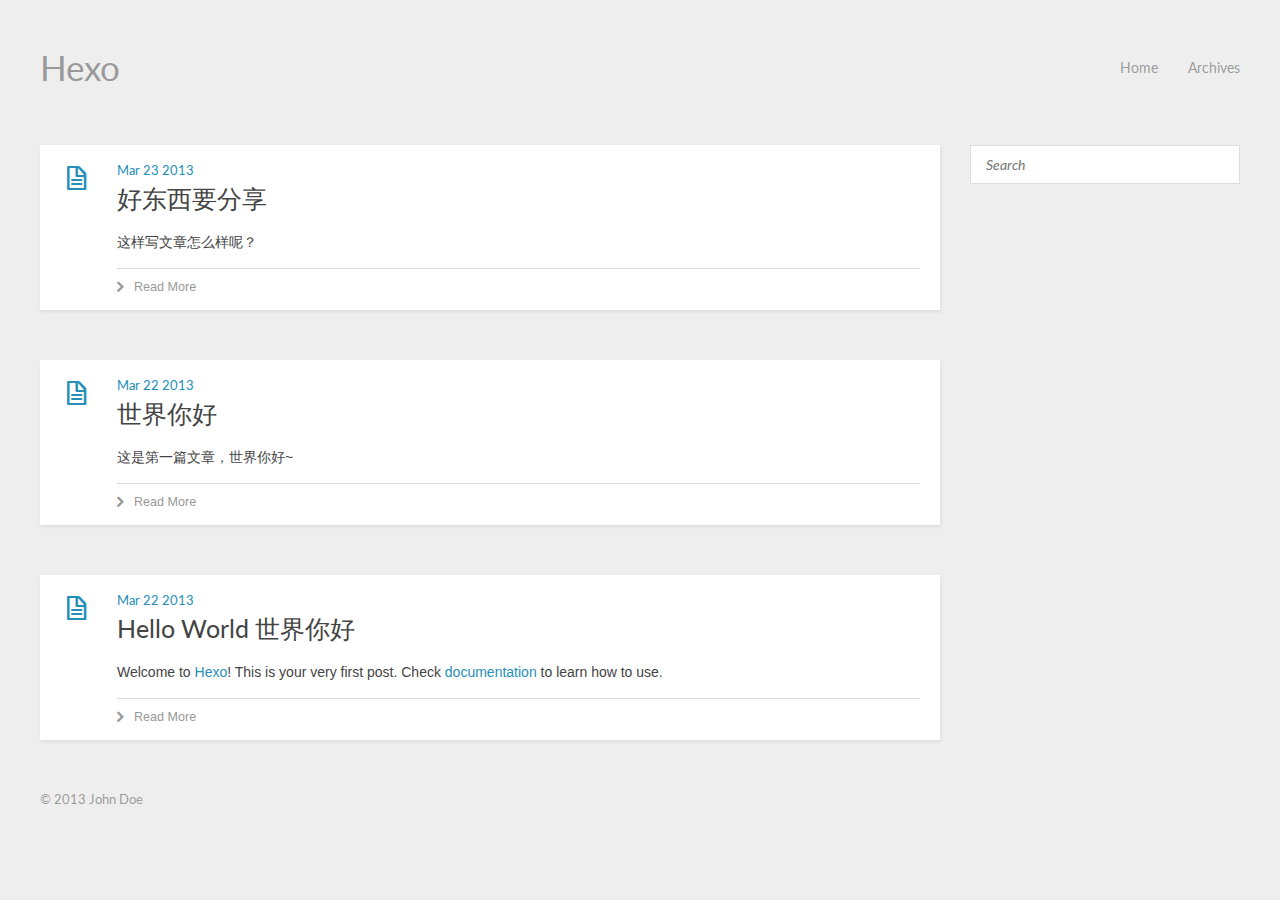
==== commit 663d22bd: "Site updated: Sat Mar 23 2013 09:46:35 GMT+0800 (CST)" ====
--- a/index.html
+++ b/index.html
@@ -53,17 +53,58 @@
       
       
   
-    <h1 class="title"><a href="/2013/03/23/hao-dong-xi/">hao-dong-xi</a></h1>
+    <h1 class="title"><a href="/2013/03/23/hao-dong-xi/">好东西要分享</a></h1>
   
 
     </header>
     <div class="entry">
       
-        
+        <p>这样写文章怎么样呢？</p>
+
       
     </div>
     <footer>
       
+        
+          <div class="alignleft">
+            <a href="/2013/03/23/hao-dong-xi/#more" class="more-link">Read More</a>
+          </div>
+        
+        
+      
+      <div class="clearfix"></div>
+    </footer>
+  </div>
+</article>
+
+
+
+  <article class="post">
+  
+  <div class="post-content">
+    <header>
+      
+        <div class="icon"></div>
+        <time datetime="2013-03-22T13:35:05.000Z"><a href="/2013/03/22/hello-world2/">Mar 22 2013</a></time>
+      
+      
+  
+    <h1 class="title"><a href="/2013/03/22/hello-world2/">世界你好</a></h1>
+  
+
+    </header>
+    <div class="entry">
+      
+        <p>这是第一篇文章，世界你好~</p>
+
+      
+    </div>
+    <footer>
+      
+        
+          <div class="alignleft">
+            <a href="/2013/03/22/hello-world2/#more" class="more-link">Read More</a>
+          </div>
         
         
       
